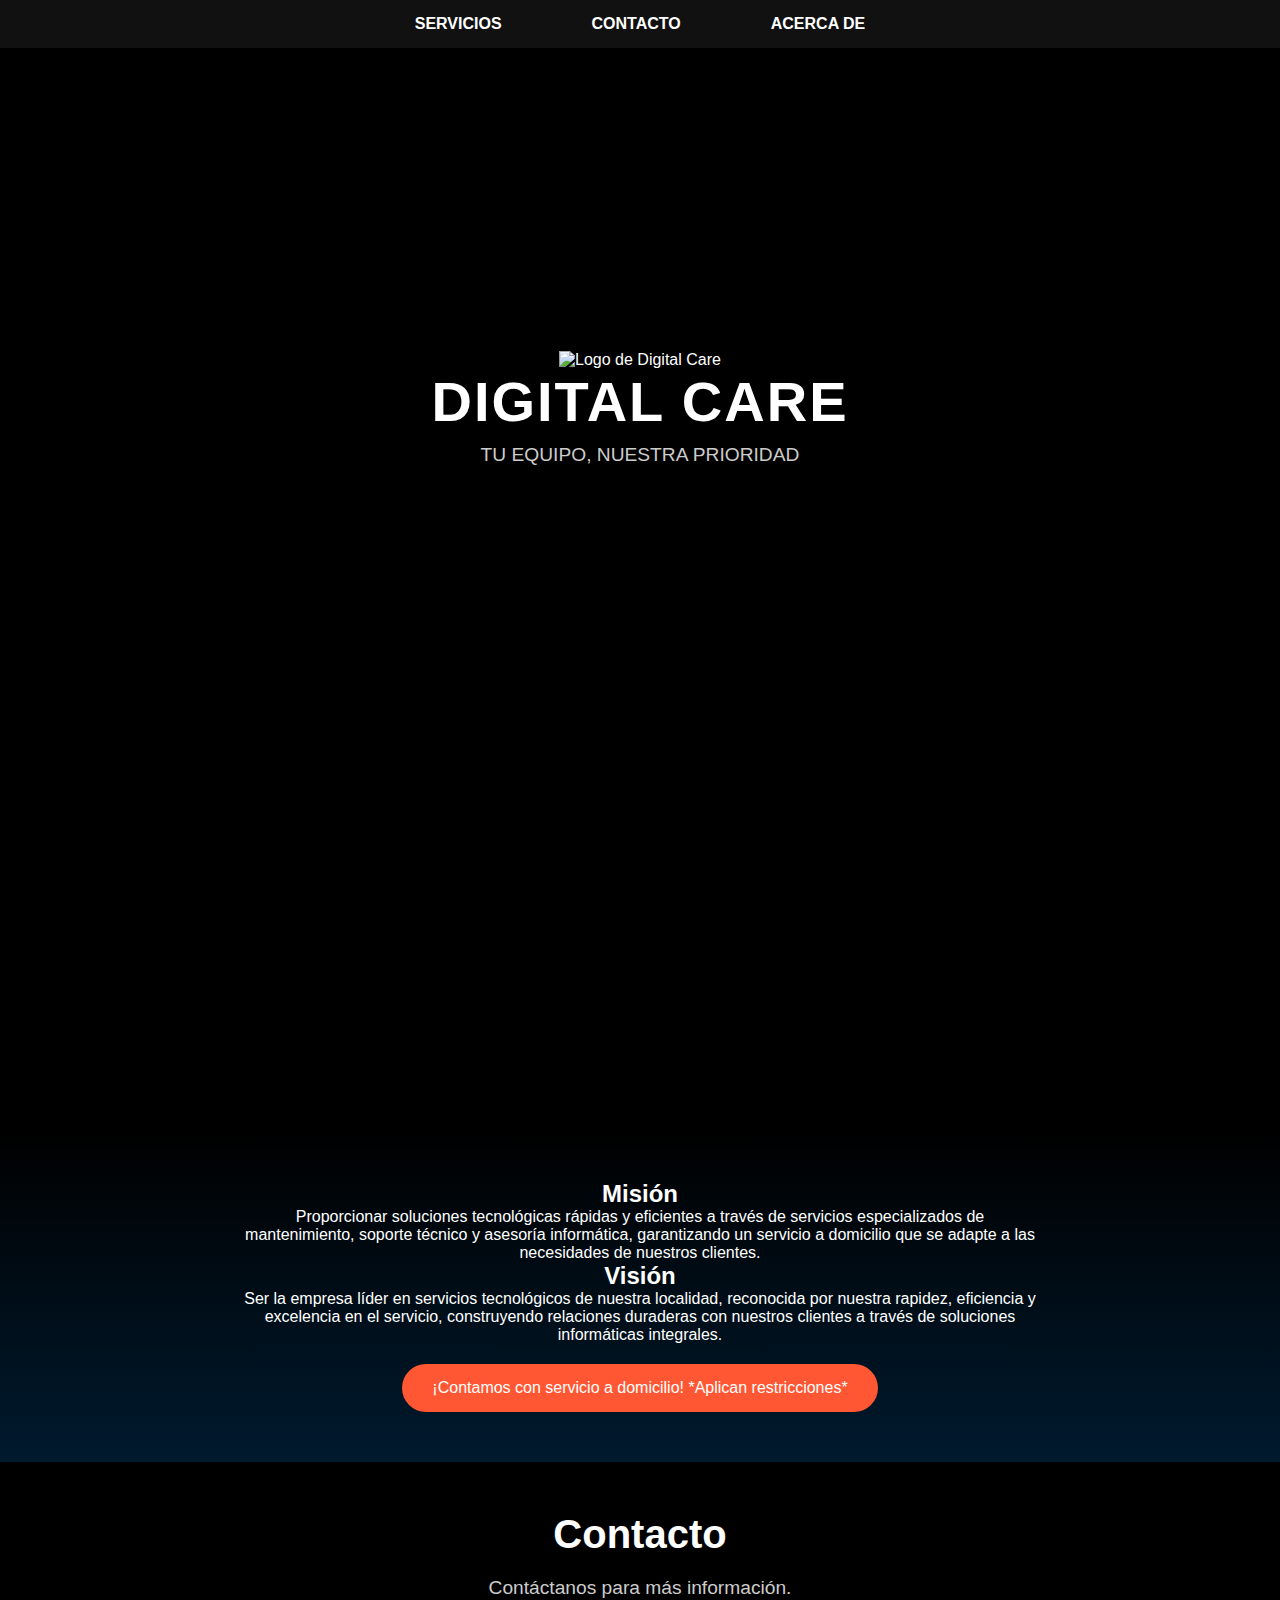
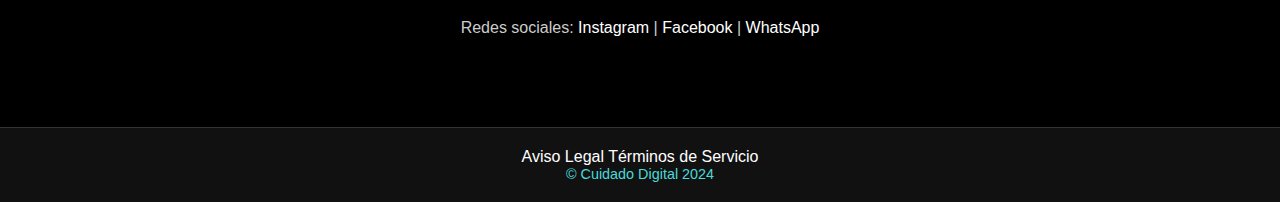
==== index.html @ 56712ea2 "Add files via upload" ====
<!DOCTYPE html>
<html lang="es">
<head>
  <meta charset="UTF-8">
  <meta name="viewport" content="width=device-width, initial-scale=1.0">
  <title>Digital Care - Tu equipo, nuestra prioridad</title>
  <link rel="stylesheet" href="digicare.css">
  <link rel="stylesheet" href="https://cdnjs.cloudflare.com/ajax/libs/font-awesome/6.4.2/css/all.min.css">
  <script src="digicare.js" defer></script>
</head>
<body>
  <!-- Menú de navegación -->
  <header>
    <nav>
      <ul class="menu">
        <li><a href="#servicios">SERVICIOS</a></li>
        <li><a href="#contacto">CONTACTO</a></li>
        <li><a href="#acerca-de">ACERCA DE</a></li>
      </ul>
    </nav>
  </header>

  <!-- Sección Hero con logo -->
  <section id="hero" class="hero-section">
    <div class="contenedor-de-logo">
      <img src="logo.png" alt="Logo de Digital Care" class="logo-img">
    </div>
    <h1>DIGITAL CARE</h1>
    <h2>TU EQUIPO, NUESTRA PRIORIDAD</h2>
  </section>

  <!-- Sección de Servicios -->
  <section id="servicios" class="servicios-section">
    <div class="servicios-container">
      <div class="servicio-card" data-servicio="Mantenimiento de Computadoras">
        <i class="fa-solid fa-desktop"></i>
        <h3>Mantenimiento de Computadoras</h3>
        <p>Servicio especializado para mantener tu equipo en óptimas condiciones.</p>
      </div>

      <div class="servicio-card" data-servicio="Ensambles de Computadoras">
        <i class="fa-solid fa-screwdriver-wrench"></i>
        <h3>Ensambles de Computadoras</h3>
        <p>Construcción personalizada de equipos según tus necesidades.</p>
      </div>

      <div class="servicio-card" data-servicio="Soporte Técnico">
        <i class="fa-solid fa-headset"></i>
        <h3>Soporte Técnico</h3>
        <p>Asistencia profesional para resolver cualquier problema técnico.</p>
      </div>

      <div class="servicio-card" data-servicio="Asesorías en Computación">
        <i class="fa-solid fa-laptop-code"></i>
        <h3>Asesorías en Computación</h3>
        <p>Orientación experta para optimizar tu experiencia digital.</p>
      </div>

      <div class="servicio-card" data-servicio="Protección y Seguridad Digital">
        <i class="fa-solid fa-shield-halved"></i>
        <h3>Protección y Seguridad Digital</h3>
        <p>Asegura tu información con protección contra malware, para evitar ataques cibernéticos.</p>
      </div>

      <div class="servicio-card" data-servicio="Accesorios">
        <i class="fa-solid fa-microchip"></i>
        <h3>Accesorios</h3>
        <p>Encuentra discos duros, memorias RAM y otros accesorios para mejorar tu experiencia digital.</p>
      </div>
    </div>
  </section>

  <!-- Sección Acerca de (Misión y Visión) -->
  <section id="acerca-de" class="acerca-section">
    <div class="mision-vision-container">
      <div class="contenedor-de-mision">
        <h2>Misión</h2>
        <p>Proporcionar soluciones tecnológicas rápidas y eficientes a través de servicios especializados de mantenimiento, soporte técnico y asesoría informática, garantizando un servicio a domicilio que se adapte a las necesidades de nuestros clientes.</p>
      </div>

      <div class="contenedor-de-vision">
        <h2>Visión</h2>
        <p>Ser la empresa líder en servicios tecnológicos de nuestra localidad, reconocida por nuestra rapidez, eficiencia y excelencia en el servicio, construyendo relaciones duraderas con nuestros clientes a través de soluciones informáticas integrales.</p>
      </div>

      <div class="cta-container">
        <button class="cta-button">¡Contamos con servicio a domicilio! *Aplican restricciones*</button>
      </div>
    </div>
  </section>

  <!-- Sección de Contacto -->
  <section id="contacto" class="contacto-section">
    <h2>Contacto</h2>
    <p class="contacto-info">Contáctanos para más información.</p>

    <div class="redes-sociales">
      <p>Redes sociales:
        <a href="https://www.instagram.com/digicare2024" class="enlace-social">Instagram</a> |
        <a href="https://www.facebook.com/digitalcare" class="enlace-social">Facebook</a> |
        <a href="https://wa.me/54249388" class="enlace-social">WhatsApp</a>
      </p>
    </div>


  </section>

  <!-- Pie de página -->
  <footer>
    <div class="enlaces-de-pie-de-pagina">
      <a href="aviso-legal.html">Aviso Legal</a>
      <a href="terminos-de-servicio.html">Términos de Servicio</a>
    </div>
    <div class="copyright">
      <p>&copy; Cuidado Digital 2024</p>
    </div>
  </footer>
</body>
</html>
---- digicare.css ----
/* Estilos generales */
* {
    margin: 0;
    padding: 0;
    box-sizing: border-box;
    font-family: 'Arial', sans-serif;
}

body {
    background: linear-gradient(to bottom, #000000, #001a2e);
    color: white;
}

a {
    text-decoration: none;
    color: white;
}

ul {
    list-style: none;
}

/* Menú de navegación */
header {
    background-color: #111;
    position: sticky;
    top: 0;
    z-index: 100;
}

.menu {
    display: flex;
    justify-content: center;
    padding: 15px 0;
}

.menu li {
    margin: 0 30px;
}

.menu a {
    font-weight: bold;
    transition: color 0.3s;
}

.menu a:hover {
    color: #4ad9d9;
}
/* Estilos para menú responsivo */
@media screen and (max-width: 768px) {
    header nav {
        display: flex;
        justify-content: space-between;
        align-items: center;
        padding: 10px 20px;
        position: relative;
    }

    .hamburger-menu {
        display: flex;
        flex-direction: column;
        cursor: pointer;
        z-index: 1000;
    }

    .hamburger-menu span {
        width: 25px;
        height: 3px;
        background-color: #333;
        margin: 3px 0;
        transition: 0.4s;
    }

    .menu {
        position: fixed;
        top: 0;
        left: -100%;
        width: 100%;
        height: 100%;
        background-color: rgba(255, 255, 255, 0.95);
        display: flex;
        flex-direction: column;
        align-items: center;
        justify-content: center;
        transition: 0.3s;
        z-index: 999;
    }

    .menu.active {
        left: 0;
    }

    .menu li {
        margin: 20px 0;
        font-size: 1.5rem;
    }

    .close-menu {
        position: absolute;
        top: 20px;
        right: 20px;
        font-size: 3rem;
        cursor: pointer;
        color: #333;
    }

    .logo-mobile {
        max-height: 50px;
    }
}

/* Estilos para pantallas grandes */
@media screen and (min-width: 769px) {
    .hamburger-menu, .close-menu {
        display: none;
    }

    .menu {
        display: flex;
        gap: 30px;
    }
}

/* Sección Hero */
.hero-section {
    height: 80vh;
    display: flex;
    flex-direction: column;
    justify-content: center;
    align-items: center;
    text-align: center;
    padding: 20px;
    background-color: #000;
}

.logo-container {
    display: flex;
    justify-content: center;
    align-items: center;
    margin-bottom: 20px;
}

.logo-img {
    width: 150px; /* Ajusta según el tamaño deseado */
    height: auto;
}
.hero-section h1 {
    font-size: 3.5rem;
    margin-bottom: 10px;
    letter-spacing: 2px;
}

.hero-section h2 {
    font-size: 1.2rem;
    font-weight: normal;
    color: #ccc;
}

/* Sección de Servicios */
.servicios-section {
    padding: 50px 20px;
    background-color: #000;
}

.servicios-container {
    display: grid;
    grid-template-columns: repeat(auto-fit, minmax(300px, 1fr));
    gap: 30px;
    max-width: 1200px;
    margin: 0 auto;
}

.servicio-card i {
    font-size: 3rem; /* Tamaño del icono */
    color: #4ad9d9; /* Color del icono */
    margin-bottom: 10px;
}

/* Sección Acerca De */
.acerca-section {
    padding: 50px 20px;
    background: linear-gradient(to bottom, #000000, #001a2e);
    text-align: center;
}

.mision-vision-container {
    max-width: 800px;
    margin: 0 auto;
}

.mision-container, .vision-container {
    margin-bottom: 40px;
}

.mision-container h2, .vision-container h2 {
    font-size: 2.5rem;
    margin-bottom: 20px;
}

.mision-container p, .vision-container p {
    line-height: 1.6;
    color: #ccc;
}

.cta-button {
    background-color: #ff5733;
    color: white;
    border: none;
    padding: 15px 30px;
    font-size: 1rem;
    border-radius: 30px;
    cursor: pointer;
    transition: background-color 0.3s;
    margin-top: 20px;
}

.cta-button:hover {
    background-color: #e64a19;
}

/* Sección de Contacto (actualizada) */
.contacto-section {
    padding: 50px 20px;
    background-color: #000;
    text-align: center;
}

.contacto-section h2 {
    margin-bottom: 20px;
    font-size: 2.5rem;
}

.contacto-info {
    font-size: 1.2rem;
    margin-bottom: 20px;
    color: #ccc;
}

.redes-sociales {
    margin-bottom: 40px;
    color: #ccc;
}

.social-link {
    color: #6e48aa;
    font-weight: bold;
    transition: color 0.3s;
}

.social-link:hover {
    color: #9370db;
    text-decoration: underline;
}

.contacto-container {
    max-width: 600px;
    margin: 0 auto;
    text-align: left;
}

.form-group {
    margin-bottom: 20px;
}

label {
    display: block;
    margin-bottom: 8px;
    font-weight: bold;
}

input, textarea {
    width: 100%;
    padding: 12px;
    border: 1px solid #333;
    border-radius: 5px;
    background-color: #111;
    color: white;
}

.submit-button {
    background-color: #4ad9d9;
    color: #000;
    border: none;
    padding: 12px 25px;
    font-size: 1rem;
    border-radius: 5px;
    cursor: pointer;
    transition: background-color 0.3s;
    font-weight: bold;
}

.submit-button:hover {
    background-color: #3bc0c0;
}

/* Footer (actualizado) */
footer {
    background-color: #111;
    padding: 20px;
    text-align: center;
    border-top: 1px solid #333;
}

.footer-links {
    margin-bottom: 10px;
}

.footer-links a {
    margin: 0 15px;
    color: #ccc;
    transition: color 0.3s;
}

.footer-links a:hover {
    color: #4ad9d9;
}

.copyright {
    color: #4ad9d9;
    font-size: 0.9rem;
}

/* Responsive */
@media (max-width: 768px) {
    .menu {
        flex-direction: column;
        align-items: center;
    }

    .menu li {
        margin: 10px 0;
    }

    .hero-section h1 {
        font-size: 2.5rem;
    }

    .servicio-card {
        padding: 20px;
    }

    .mision-container h2, .vision-container h2, .contacto-section h2 {
        font-size: 2rem;
    }
    
    .footer-links a {
        display: block;
        margin: 10px 0;
    }
}
.form-message {
    margin: 10px 0;
    padding: 10px;
    border-radius: 4px;
    text-align: center;
    font-weight: bold;
}

.form-message.success {
    background-color: #dff0d8;
    color: #3c763d;
    border: 1px solid #d6e9c6;
}

.form-message.error {
    background-color: #f2dede;
    color: #a94442;
    border: 1px solid #ebccd1;
}
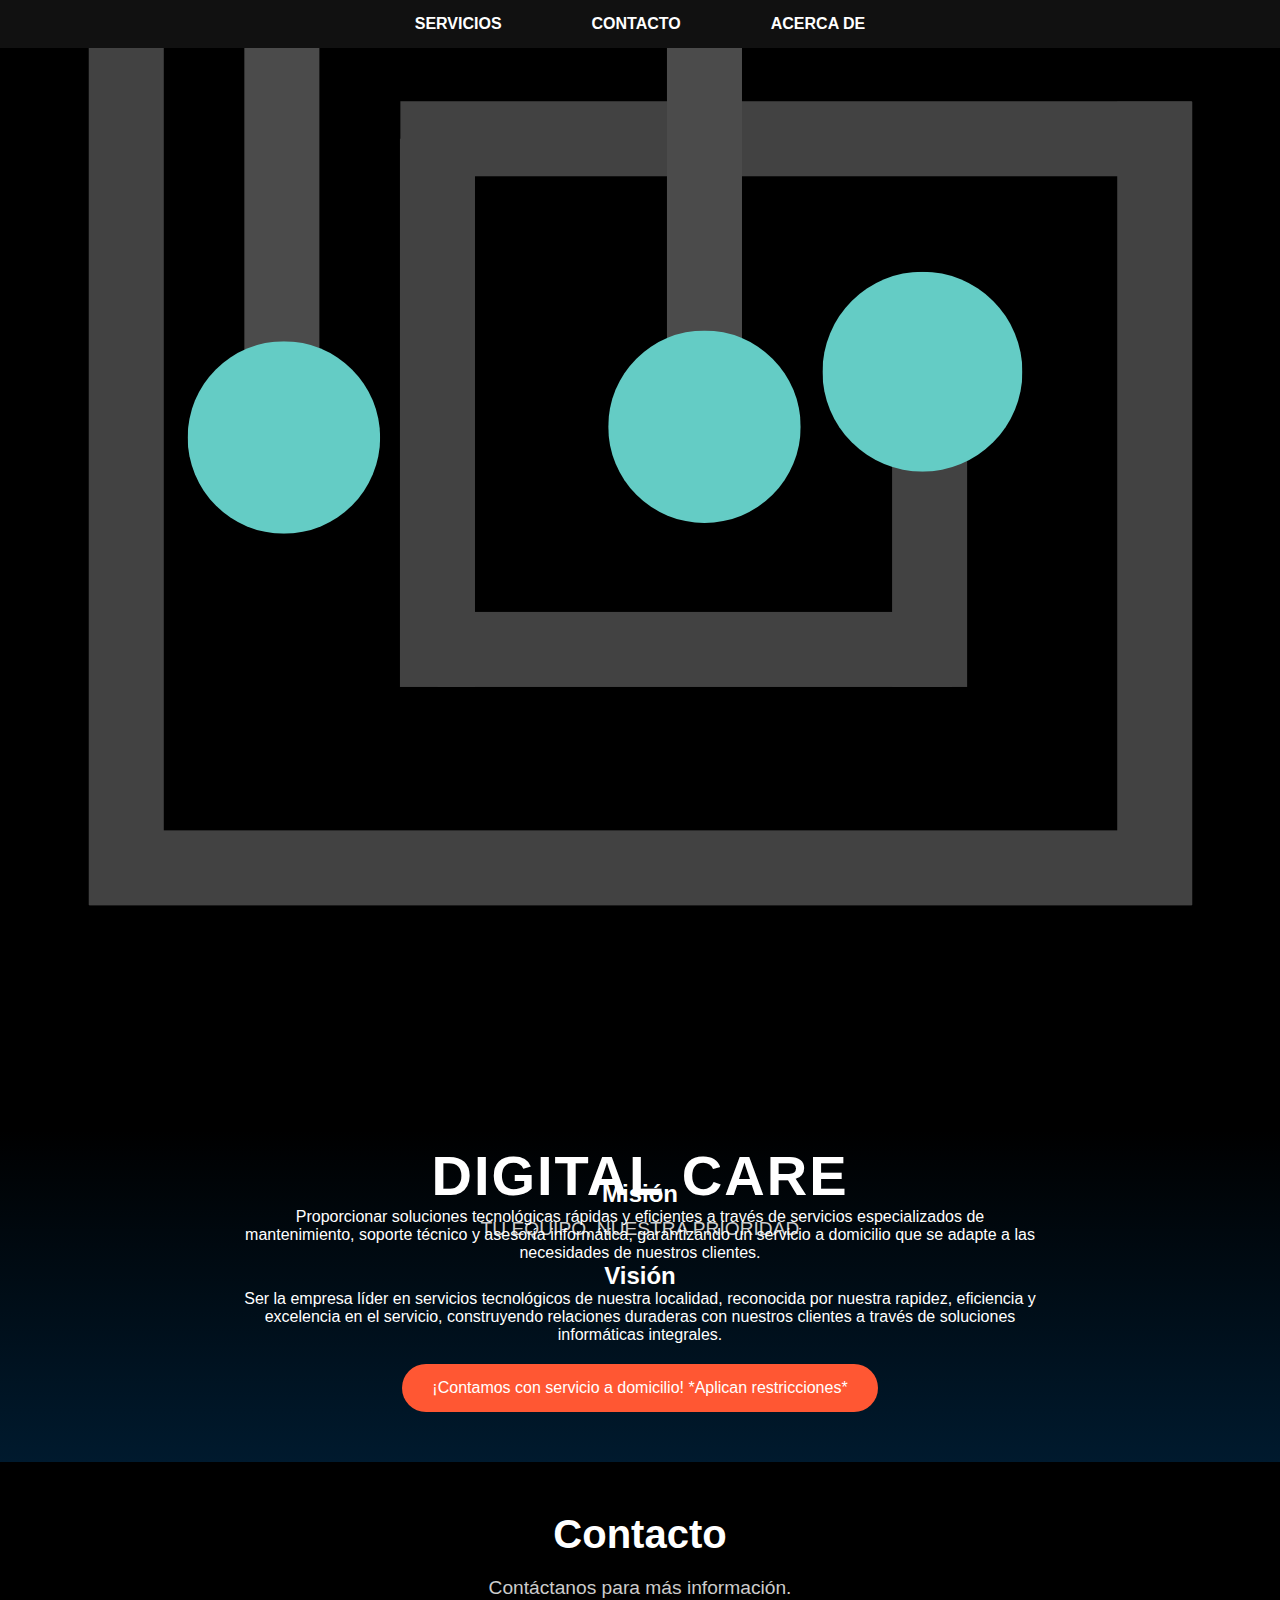
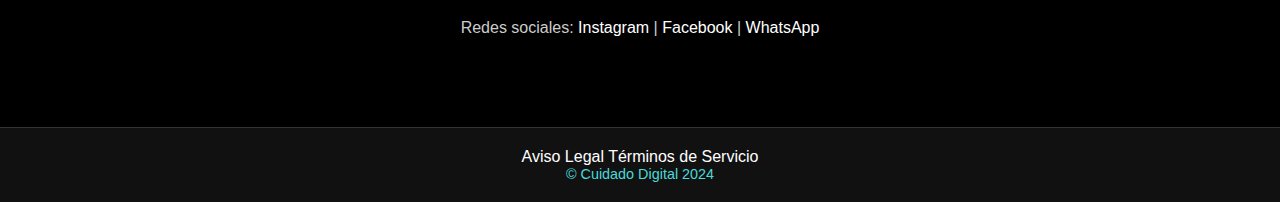
==== commit b5c17830: "Update index.html" ====
--- a/index.html
+++ b/index.html
@@ -23,7 +23,7 @@
   <!-- Sección Hero con logo -->
   <section id="hero" class="hero-section">
     <div class="contenedor-de-logo">
-      <img src="logo.png" alt="Logo de Digital Care" class="logo-img">
+      <img src="logo.jpg" alt="Logo de Digital Care" class="logo.jpg">
     </div>
     <h1>DIGITAL CARE</h1>
     <h2>TU EQUIPO, NUESTRA PRIORIDAD</h2>
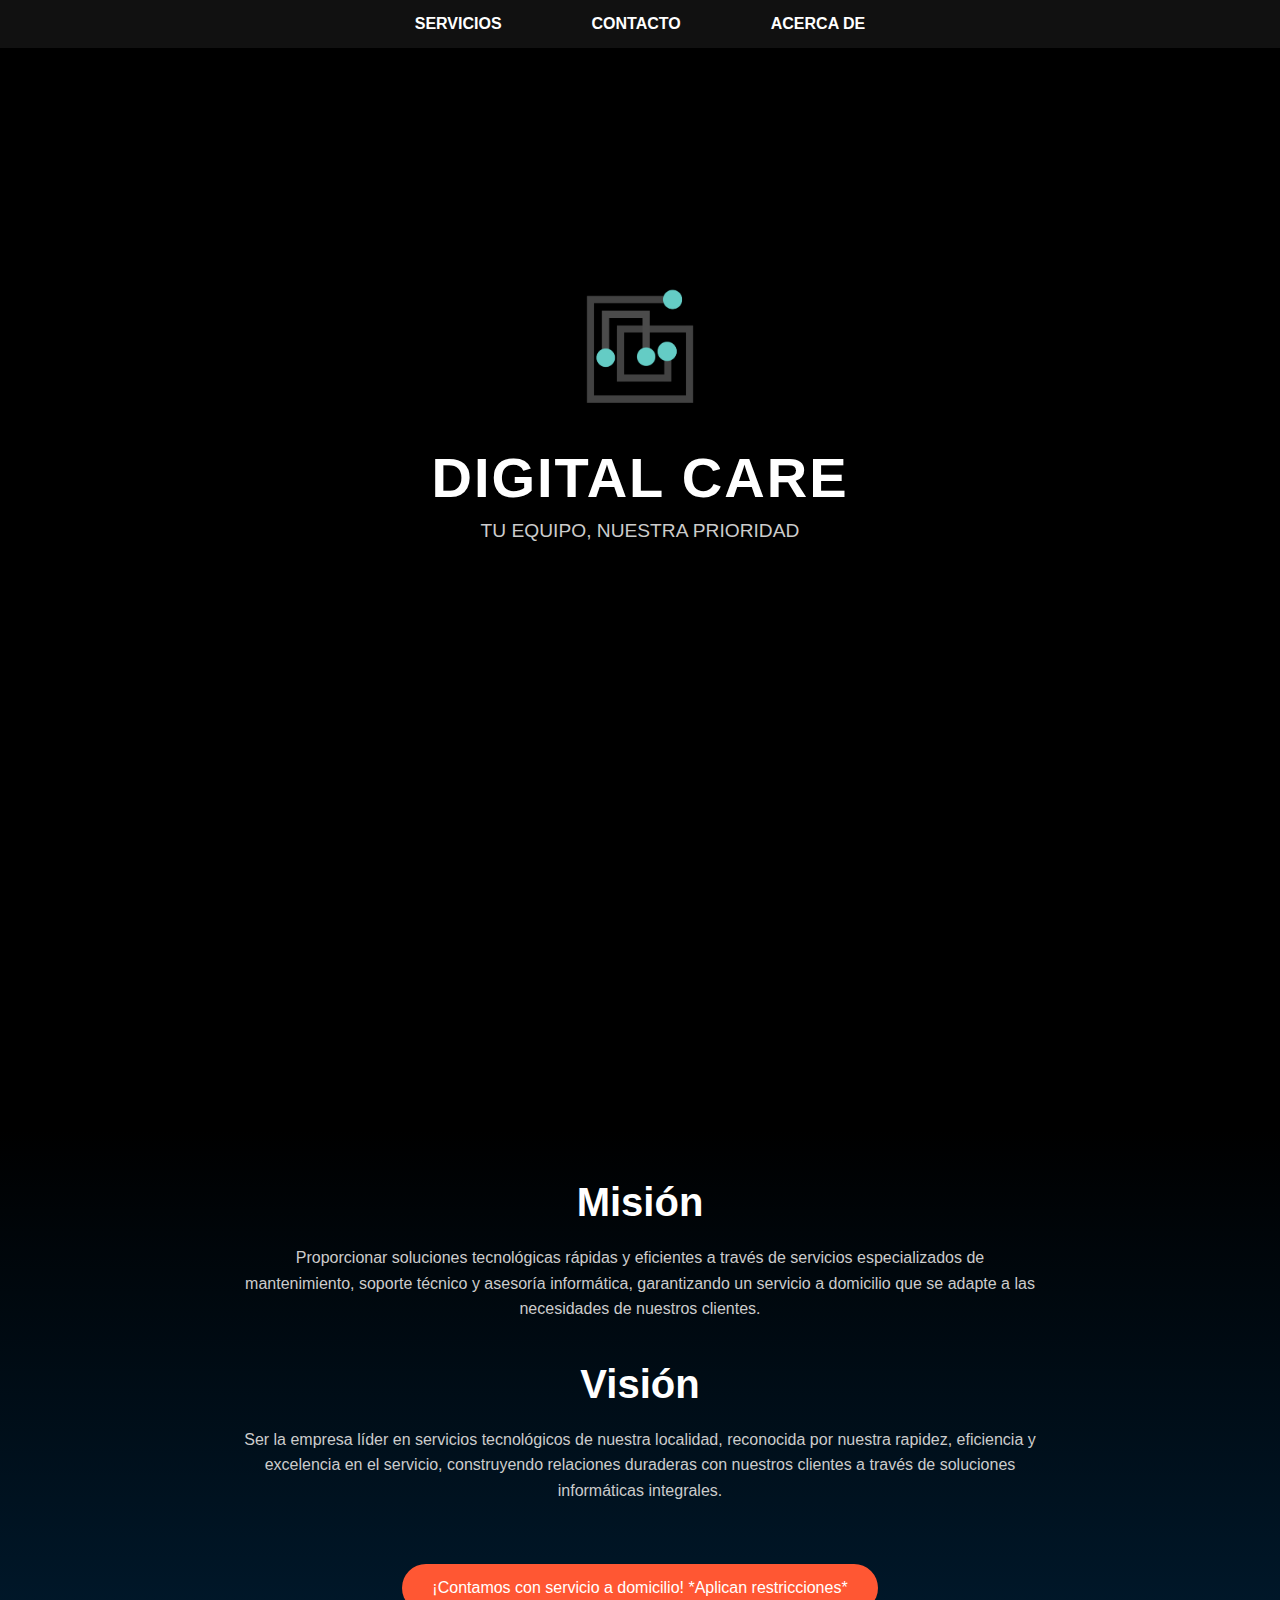
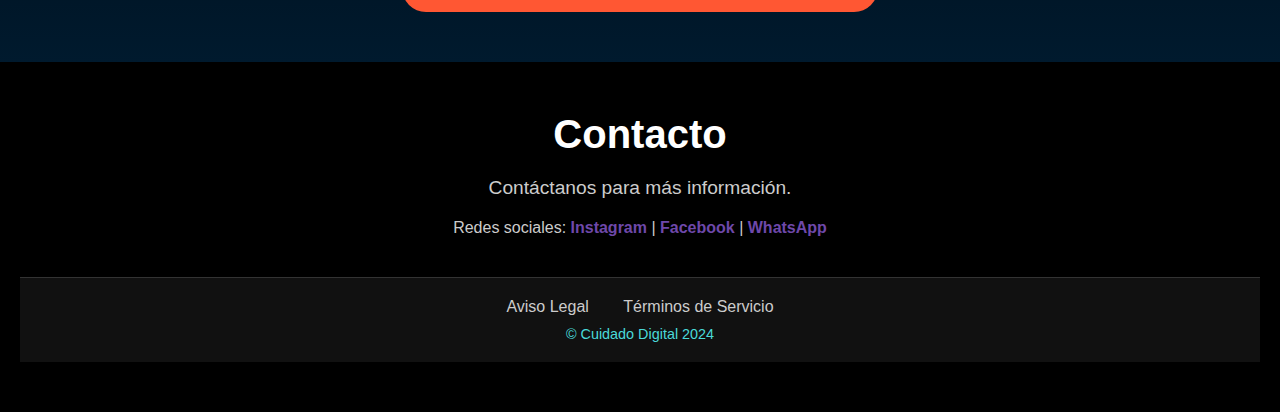
==== commit 1d5b3dce: "Update index.html" ====
--- a/index.html
+++ b/index.html
@@ -22,8 +22,8 @@
 
   <!-- Sección Hero con logo -->
   <section id="hero" class="hero-section">
-    <div class="contenedor-de-logo">
-      <img src="logo.jpg" alt="Logo de Digital Care" class="logo.jpg">
+    <div class="logo-container">
+      <img src="logo.jpg" alt="Logo de Digital Care" class="logo-img">
     </div>
     <h1>DIGITAL CARE</h1>
     <h2>TU EQUIPO, NUESTRA PRIORIDAD</h2>
@@ -73,12 +73,12 @@
   <!-- Sección Acerca de (Misión y Visión) -->
   <section id="acerca-de" class="acerca-section">
     <div class="mision-vision-container">
-      <div class="contenedor-de-mision">
+      <div class="mision-container">
         <h2>Misión</h2>
         <p>Proporcionar soluciones tecnológicas rápidas y eficientes a través de servicios especializados de mantenimiento, soporte técnico y asesoría informática, garantizando un servicio a domicilio que se adapte a las necesidades de nuestros clientes.</p>
       </div>
 
-      <div class="contenedor-de-vision">
+      <div class="vision-container">
         <h2>Visión</h2>
         <p>Ser la empresa líder en servicios tecnológicos de nuestra localidad, reconocida por nuestra rapidez, eficiencia y excelencia en el servicio, construyendo relaciones duraderas con nuestros clientes a través de soluciones informáticas integrales.</p>
       </div>
@@ -96,18 +96,17 @@
 
     <div class="redes-sociales">
       <p>Redes sociales:
-        <a href="https://www.instagram.com/digicare2024" class="enlace-social">Instagram</a> |
-        <a href="https://www.facebook.com/digitalcare" class="enlace-social">Facebook</a> |
-        <a href="https://wa.me/54249388" class="enlace-social">WhatsApp</a>
+        <a href="https://www.instagram.com/digicare2024" class="social-link">Instagram</a> |
+        <a href="https://www.facebook.com/digitalcare" class="social-link">Facebook</a> |
+        <a href="https://wa.me/54249388" class="social-link">WhatsApp</a>
       </p>
     </div>
 
 
-  </section>
 
   <!-- Pie de página -->
   <footer>
-    <div class="enlaces-de-pie-de-pagina">
+    <div class="footer-links">
       <a href="aviso-legal.html">Aviso Legal</a>
       <a href="terminos-de-servicio.html">Términos de Servicio</a>
     </div>
